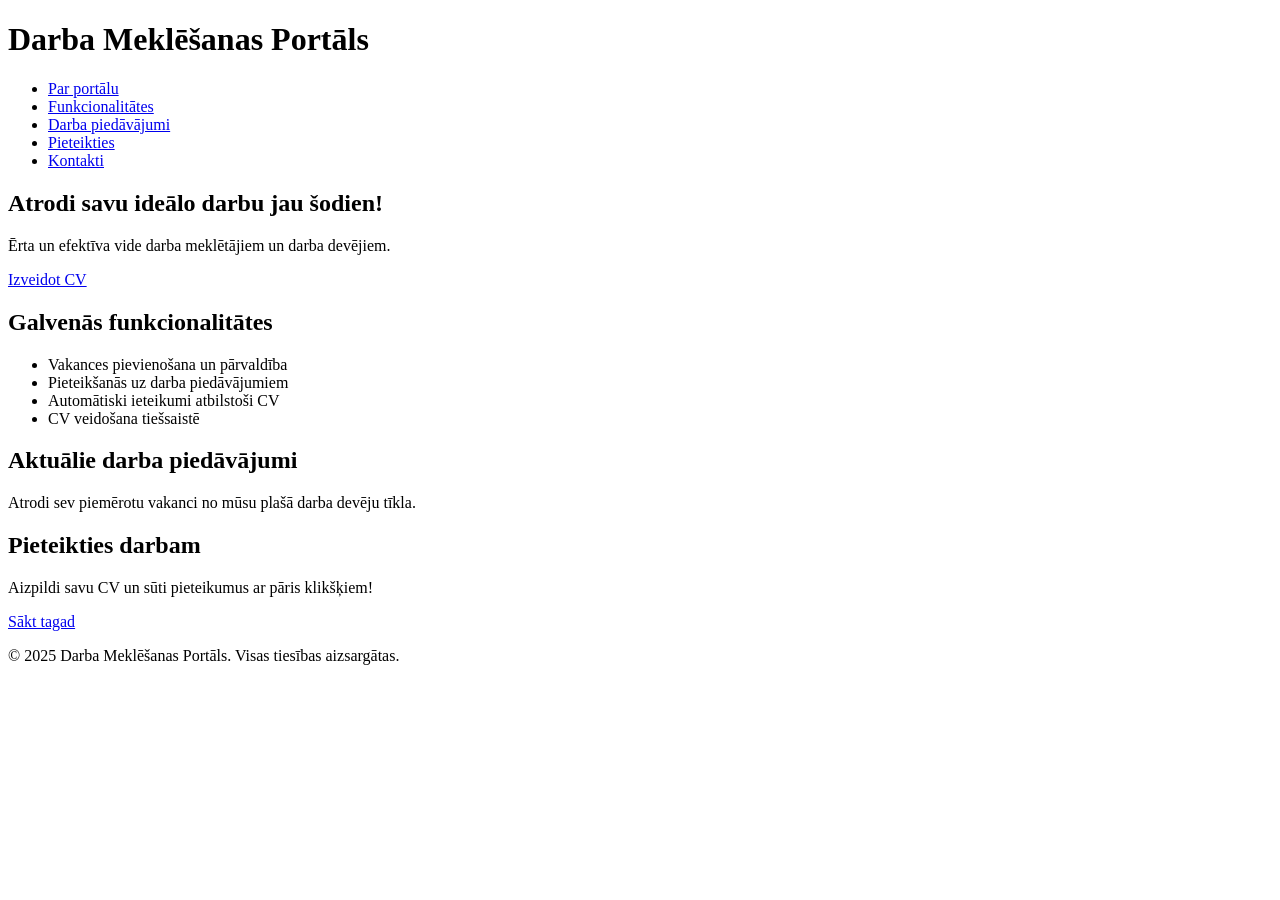
==== index.html @ 6af46040 "Izveidota mājaslapas galvenā sākumlapa, kura saturēs mājaslapas funkcionalitātes un pieejamības citā" ====
<!DOCTYPE html>
<html lang="lv">
<head>
    <meta charset="UTF-8">
    <meta name="viewport" content="width=device-width, initial-scale=1.0">
    <title>Darba Meklēšanas Portāls</title>
    <link rel="stylesheet" href="style.css">
</head>
<body>
    <header>
        <div class="container">
            <h1>Darba Meklēšanas Portāls</h1>
            <nav>
                <ul>
                    <li><a href="#about">Par portālu</a></li>
                    <li><a href="#features">Funkcionalitātes</a></li>
                    <li><a href="#jobs">Darba piedāvājumi</a></li>
                    <li><a href="#apply">Pieteikties</a></li>
                    <li><a href="#contact">Kontakti</a></li>
                </ul>
            </nav>
        </div>
    </header>
    
    <section id="hero">
        <div class="container">
            <h2>Atrodi savu ideālo darbu jau šodien!</h2>
            <p>Ērta un efektīva vide darba meklētājiem un darba devējiem.</p>
            <a href="#apply" class="btn">Izveidot CV</a>
        </div>
    </section>
    
    <section id="features">
        <div class="container">
            <h2>Galvenās funkcionalitātes</h2>
            <ul>
                <li>Vakances pievienošana un pārvaldība</li>
                <li>Pieteikšanās uz darba piedāvājumiem</li>
                <li>Automātiski ieteikumi atbilstoši CV</li>
                <li>CV veidošana tiešsaistē</li>
            </ul>
        </div>
    </section>
    
    <section id="jobs">
        <div class="container">
            <h2>Aktuālie darba piedāvājumi</h2>
            <p>Atrodi sev piemērotu vakanci no mūsu plašā darba devēju tīkla.</p>
        </div>
    </section>
    
    <section id="apply">
        <div class="container">
            <h2>Pieteikties darbam</h2>
            <p>Aizpildi savu CV un sūti pieteikumus ar pāris klikšķiem!</p>
            <a href="#" class="btn">Sākt tagad</a>
        </div>
    </section>
    
    <footer>
        <div class="container">
            <p>&copy; 2025 Darba Meklēšanas Portāls. Visas tiesības aizsargātas.</p>
        </div>
    </footer>
</body>
</html>
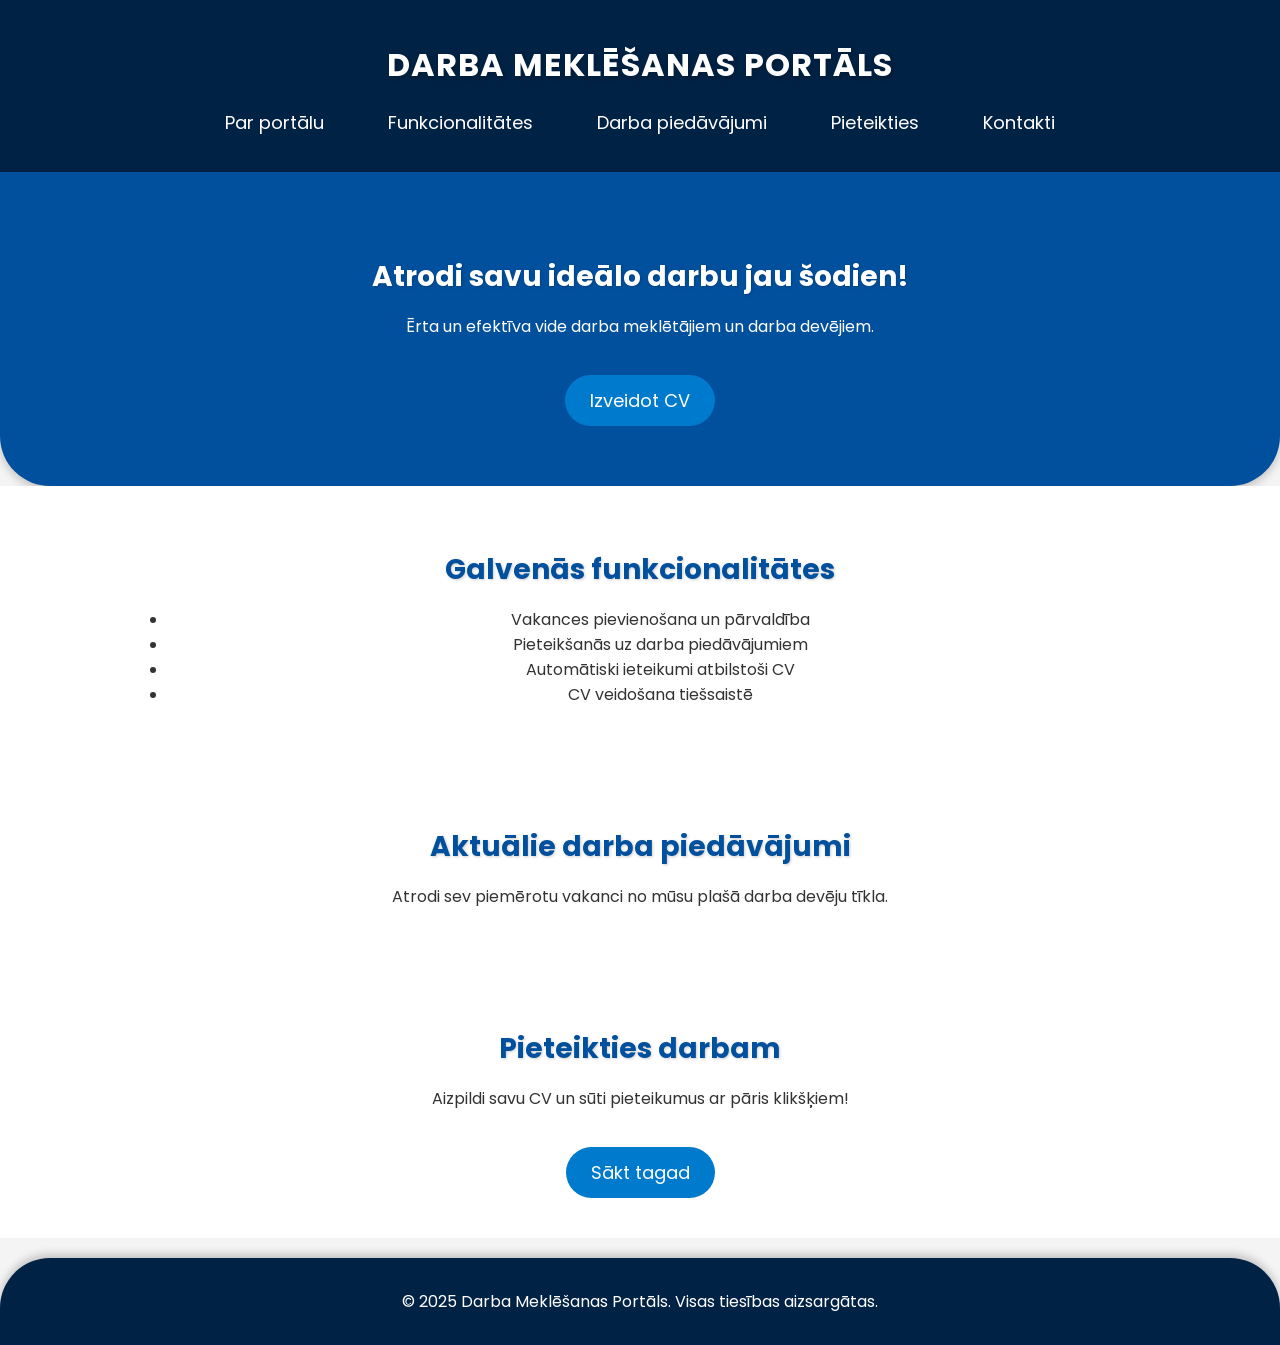
==== commit c69d667a: "Pievienoju animāciju, kas parādās startp sākuma sekciju un footeri, tā lai iedotu mājaslapai nedaudz" ====
--- a/index.html
+++ b/index.html
@@ -1,14 +1,25 @@
 <!DOCTYPE html>
 <html lang="lv">
+
+
 <head>
     <meta charset="UTF-8">
     <meta name="viewport" content="width=device-width, initial-scale=1.0">
+
     <title>Darba Meklēšanas Portāls</title>
+
     <link rel="stylesheet" href="style.css">
+
+    <script src="BurbuluAnimacija.js"></script>
+
 </head>
+
+
 <body>
+
+
     <header>
-        <div class="container">
+        <div class="konteiners">
             <h1>Darba Meklēšanas Portāls</h1>
             <nav>
                 <ul>
@@ -22,16 +33,21 @@
         </div>
     </header>
     
-    <section id="hero">
-        <div class="container">
+
+    <section id="sakums">
+        <div class="konteiners">
             <h2>Atrodi savu ideālo darbu jau šodien!</h2>
             <p>Ērta un efektīva vide darba meklētājiem un darba devējiem.</p>
-            <a href="#apply" class="btn">Izveidot CV</a>
+            <a href="#Pieteikties" class="btn">Izveidot CV</a>
         </div>
     </section>
+
+
+    <div class="burbulu-background"></div>
     
+
     <section id="features">
-        <div class="container">
+        <div class="konteiners">
             <h2>Galvenās funkcionalitātes</h2>
             <ul>
                 <li>Vakances pievienošana un pārvaldība</li>
@@ -42,25 +58,30 @@
         </div>
     </section>
     
-    <section id="jobs">
-        <div class="container">
+
+    <section id="Darbi">
+        <div class="konteiners">
             <h2>Aktuālie darba piedāvājumi</h2>
             <p>Atrodi sev piemērotu vakanci no mūsu plašā darba devēju tīkla.</p>
         </div>
     </section>
     
-    <section id="apply">
-        <div class="container">
+
+    <section id="Pieteikties">
+        <div class="konteiners">
             <h2>Pieteikties darbam</h2>
             <p>Aizpildi savu CV un sūti pieteikumus ar pāris klikšķiem!</p>
             <a href="#" class="btn">Sākt tagad</a>
         </div>
     </section>
     
+
     <footer>
-        <div class="container">
+        <div class="konteiners">
             <p>&copy; 2025 Darba Meklēšanas Portāls. Visas tiesības aizsargātas.</p>
         </div>
     </footer>
+
+
 </body>
 </html>
--- a/style.css
+++ b/style.css
@@ -0,0 +1,179 @@
+@import url('https://fonts.googleapis.com/css2?family=Poppins:ital,wght@0,100;0,200;0,300;0,400;0,500;0,600;0,700;0,800;0,900;1,100;1,200;1,300;1,400;1,500;1,600;1,700;1,800;1,900&display=swap');
+
+/*___________________________________________________________________________________________________________________________________________*/
+
+*{
+    z-index: 2;
+}
+
+:root {
+    --primary-color: #002244;
+    --secondary-color: #00509E;
+    --accent-color: #007acc;
+    --text-color: #333;
+    --background-color: #f4f4f4;
+    --white: #ffffff;
+    --shadow-color: rgba(0, 0, 0, 0.2);
+}
+
+body {
+    font-family: 'Poppins', sans-serif;
+    margin: 0;
+    padding: 0;
+    background-color: var(--background-color);
+    color: var(--text-color);
+}
+
+/*________________________________________________________________HEADERIS___________________________________________________________________________*/
+
+.konteiners {
+    width: 80%;
+    margin: 0 auto;
+}
+
+header {
+    background: var(--primary-color);
+    color: var(--white);
+    padding: 20px 0;
+    text-align: center;
+    box-shadow: 0 4px 8px var(--shadow-color);
+}
+
+header h1 {
+    font-size: 32px;
+    letter-spacing: 1px;
+    font-weight: bold;
+    text-transform: uppercase;
+    color: var(--white);
+}
+
+/*______________________________________________________________SĀKUMLAPA_____________________________________________________________________________*/
+
+#sakums h2{
+    color: var(--white);
+}
+
+h1, h2 {
+    font-family: 'Poppins', sans-serif;
+    text-align: center;
+}
+
+h1 {
+    font-size: 36px;
+    color: var(--primary-color);
+    text-shadow: 2px 2px 4px var(--shadow-color);
+    margin-bottom: 20px;
+}
+
+h2 {
+    font-size: 28px;
+    color: var(--secondary-color);
+    text-shadow: 1px 1px 3px var(--shadow-color);
+    margin-bottom: 15px;
+}
+
+nav ul {
+    list-style: none;
+    padding: 0;
+    text-align: center;
+    margin-top: 10px;
+}
+
+nav ul li {
+    display: inline;
+    margin: 0 15px;
+}
+
+nav ul li a {
+    color: var(--white);
+    text-decoration: none;
+    font-size: 18px;
+    padding: 8px 15px;
+    border-radius: 20px;
+    transition: background 0.3s ease, color 0.3s ease;
+}
+
+nav ul li a:hover {
+    background: var(--white);
+    color: var(--primary-color);
+}
+
+#sakums {
+    background: var(--secondary-color);
+    color: var(--white);
+    text-align: center;
+    padding: 60px 0;
+    border-radius: 0 0 50px 50px;
+    box-shadow: 0 4px 8px var(--shadow-color);
+}
+
+#features, #Darbi, #Pieteikties {
+    background: var(--white);
+    padding: 40px 0;
+    text-align: center;
+}
+
+.btn {
+    display: inline-block;
+    background: var(--accent-color);
+    color: var(--white);
+    padding: 12px 25px;
+    text-decoration: none;
+    font-size: 18px;
+    border-radius: 30px;
+    margin-top: 20px;
+    transition: background 0.3s ease, transform 0.2s ease;
+}
+
+.btn:hover {
+    background: var(--secondary-color);
+    transform: scale(1.05);
+}
+
+/*____________________________________________________________BURBUĻU ANIMĀCIJA_______________________________________________________________________________*/
+
+.burbulu-background {
+    position: absolute;
+    width: 100%;
+    height: 760px; 
+    pointer-events: none;
+    overflow: hidden;
+    z-index: 1; 
+}
+
+
+.burbulis {
+    position: absolute;
+    bottom: -50px;
+    width: 30px;
+    height: 30px;
+    background: radial-gradient(circle, rgba(0, 183, 255, 0.8), rgba(0, 183, 255, 0.3));
+    border-radius: 50%;
+    opacity: 0.7;
+    animation: rise linear infinite;
+}
+
+@keyframes rise {
+    0% {
+        transform: translateY(0);
+        opacity: 0.7;
+    }
+    100% {
+        transform: translateY(-100vh);
+        opacity: 0;
+    }
+}
+
+/*____________________________________________________________FOOTERIS_______________________________________________________________________________*/
+
+footer {
+    background: var(--primary-color);
+    color: var(--white);
+    text-align: center;
+    padding: 15px 0;
+    margin-top: 20px;
+    border-radius: 50px 50px 0 0;
+    box-shadow: 0 -4px 8px var(--shadow-color);
+}
+
+/*___________________________________________________________________________________________________________________________________________*/
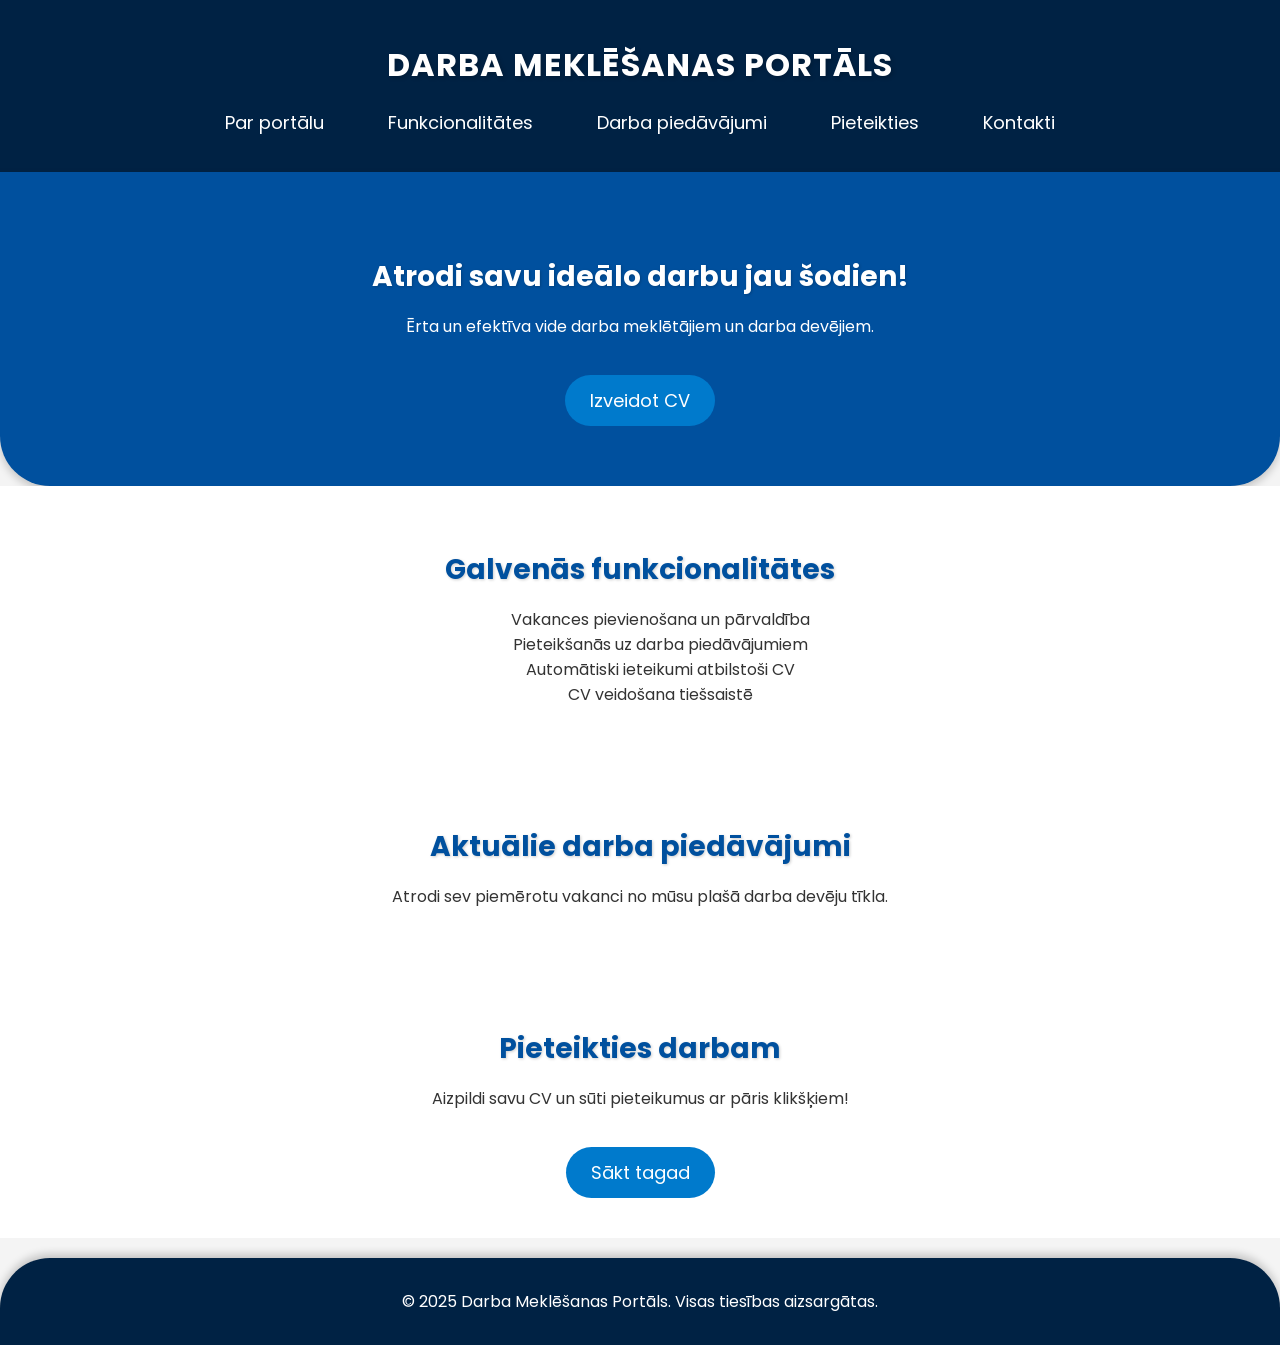
==== commit 37db3295: "Nomainīju noklusējuma ritjoslu tā lai tā izskatītos vizuāli vienāda ar mājalapas izskatu" ====
--- a/index.html
+++ b/index.html
@@ -23,11 +23,11 @@
             <h1>Darba Meklēšanas Portāls</h1>
             <nav>
                 <ul>
-                    <li><a href="#about">Par portālu</a></li>
+                    <li><a href="#Par">Par portālu</a></li>
                     <li><a href="#features">Funkcionalitātes</a></li>
-                    <li><a href="#jobs">Darba piedāvājumi</a></li>
-                    <li><a href="#apply">Pieteikties</a></li>
-                    <li><a href="#contact">Kontakti</a></li>
+                    <li><a href="#Darbi">Darba piedāvājumi</a></li>
+                    <li><a href="#Pieteikties">Pieteikties</a></li>
+                    <li><a href="#Kontakti">Kontakti</a></li>
                 </ul>
             </nav>
         </div>
--- a/style.css
+++ b/style.css
@@ -13,6 +13,7 @@
     --text-color: #333;
     --background-color: #f4f4f4;
     --white: #ffffff;
+    --gray: #c0c0c0;
     --shadow-color: rgba(0, 0, 0, 0.2);
 }
 
@@ -24,6 +25,31 @@
     color: var(--text-color);
 }
 
+/*________________________________________________________________RITJOSLA___________________________________________________________________________*/
+
+::-webkit-scrollbar {
+    width: 15px; 
+}
+
+
+::-webkit-scrollbar-track {
+    background: var(--primary-color); 
+    border-radius: 10px; 
+}
+
+
+::-webkit-scrollbar-thumb {
+    background: var(--accent-color); 
+    border-radius: 10px;
+    transition: background 0.3s ease;
+}
+
+
+::-webkit-scrollbar-thumb:hover {
+    background: var(--secondary-color); 
+}
+
+
 /*________________________________________________________________HEADERIS___________________________________________________________________________*/
 
 .konteiners {
@@ -72,11 +98,15 @@
     margin-bottom: 15px;
 }
 
+.konteiners ul{
+    list-style: none;
+}
+
 nav ul {
+    padding: 0;
+    text-align: center;
+    margin-top: 10px;
     list-style: none;
-    padding: 0;
-    text-align: center;
-    margin-top: 10px;
 }
 
 nav ul li {
@@ -126,7 +156,7 @@
 }
 
 .btn:hover {
-    background: var(--secondary-color);
+    background: var(--gray);
     transform: scale(1.05);
 }
 
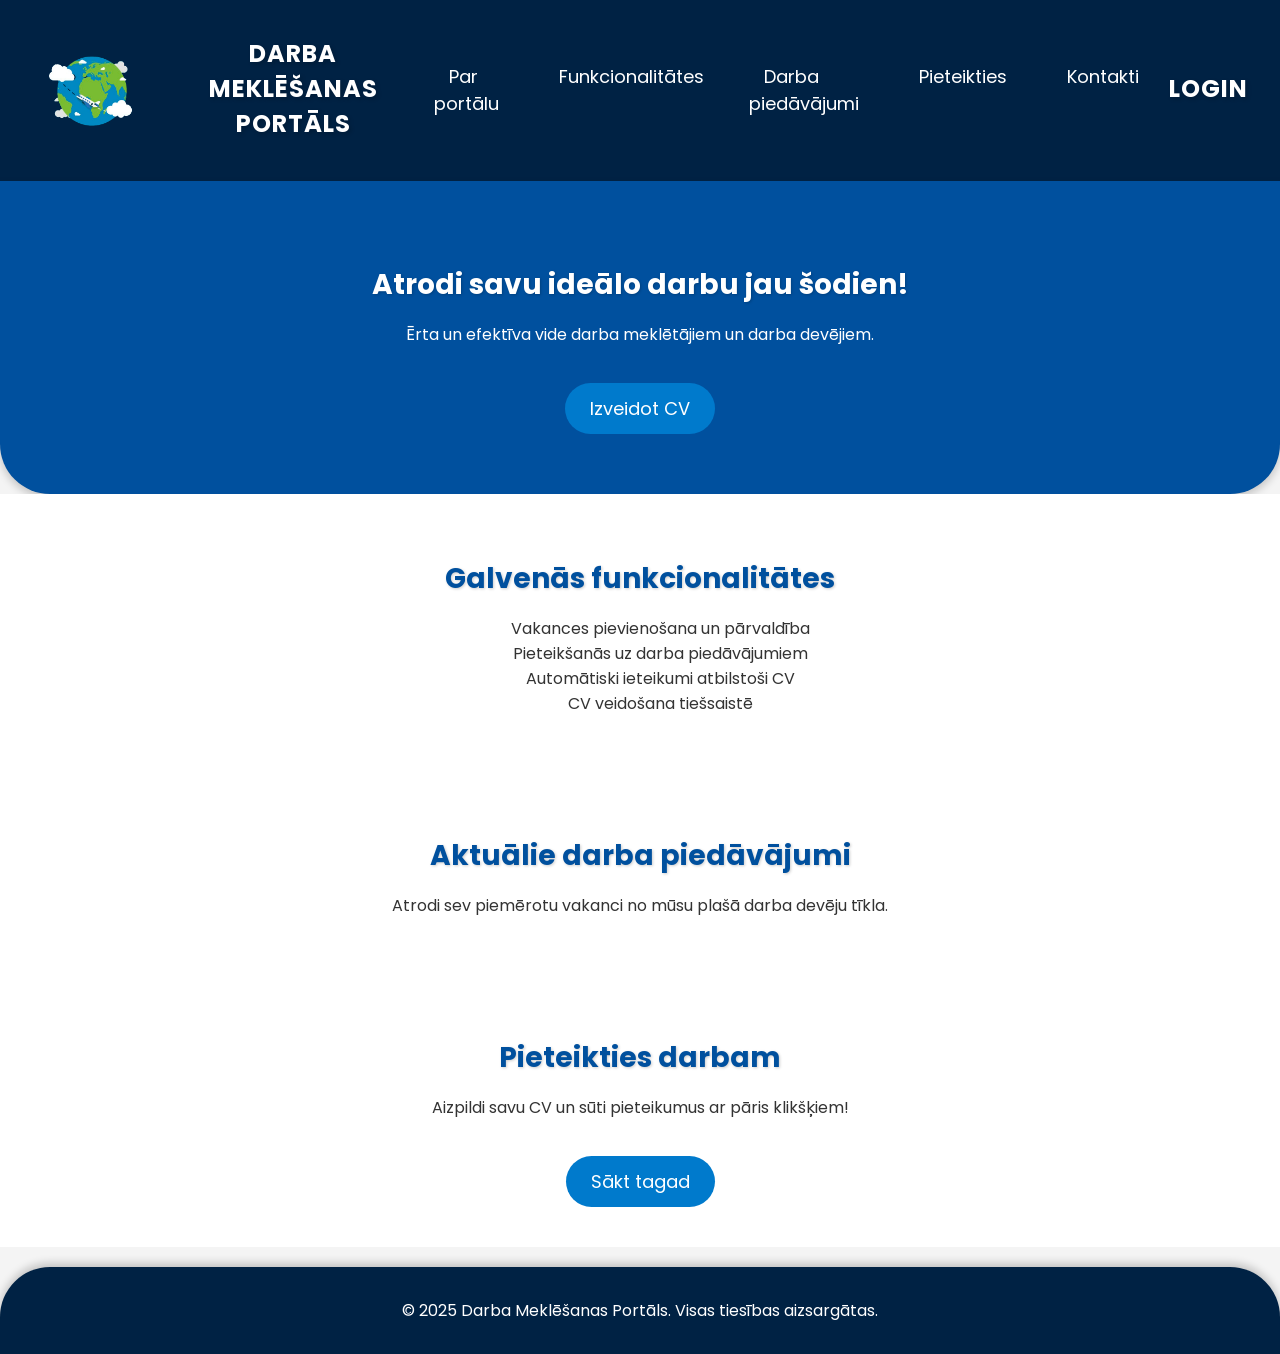
==== commit 1300ce6c: "Pievienoju mājaslapai faviconu, kas ir neliels logo kas atrodas cilnes kreisajā pusē, kā arī rediģēj" ====
--- a/index.html
+++ b/index.html
@@ -9,6 +9,7 @@
     <title>Darba Meklēšanas Portāls</title>
 
     <link rel="stylesheet" href="style.css">
+    <link rel="shortcut icon" href="Bildes/Favicon.png" type="image/x-icon">
 
     <script src="BurbuluAnimacija.js"></script>
 
@@ -20,7 +21,10 @@
 
     <header>
         <div class="konteiners">
-            <h1>Darba Meklēšanas Portāls</h1>
+            <div class="header-left">
+                <img src="Bildes/Favicon.png" alt="Logo" class="header-logo">
+                <h1>Darba Meklēšanas Portāls</h1>
+            </div>
             <nav>
                 <ul>
                     <li><a href="#Par">Par portālu</a></li>
@@ -30,8 +34,12 @@
                     <li><a href="#Kontakti">Kontakti</a></li>
                 </ul>
             </nav>
+            <div>
+                <h1>LOGIN</h1>
+            </div>
         </div>
     </header>
+    
     
 
     <section id="sakums">
--- a/style.css
+++ b/style.css
@@ -27,6 +27,10 @@
 
 /*________________________________________________________________RITJOSLA___________________________________________________________________________*/
 
+html {
+    scroll-behavior: smooth;
+}
+
 ::-webkit-scrollbar {
     width: 15px; 
 }
@@ -52,21 +56,34 @@
 
 /*________________________________________________________________HEADERIS___________________________________________________________________________*/
 
-.konteiners {
-    width: 80%;
+header .konteiners {
+    width: 95%;
     margin: 0 auto;
+    display: flex;
+    justify-content: space-between;  
+    align-items: center;  
 }
 
 header {
     background: var(--primary-color);
     color: var(--white);
     padding: 20px 0;
-    text-align: center;
     box-shadow: 0 4px 8px var(--shadow-color);
 }
 
+.header-left {
+    display: flex;
+    align-items: center;  
+}
+
+.header-logo {
+    width: 120px; 
+    height: auto;
+    margin-right: 15px;  
+}
+
 header h1 {
-    font-size: 32px;
+    font-size: 24px;
     letter-spacing: 1px;
     font-weight: bold;
     text-transform: uppercase;
@@ -103,14 +120,15 @@
 }
 
 nav ul {
+    display: flex;
     padding: 0;
-    text-align: center;
-    margin-top: 10px;
+    margin-top: 15px;
     list-style: none;
+    justify-content: space-evenly;  /* Center the navigation */
+    width: 100%;
 }
 
 nav ul li {
-    display: inline;
     margin: 0 15px;
 }
 
